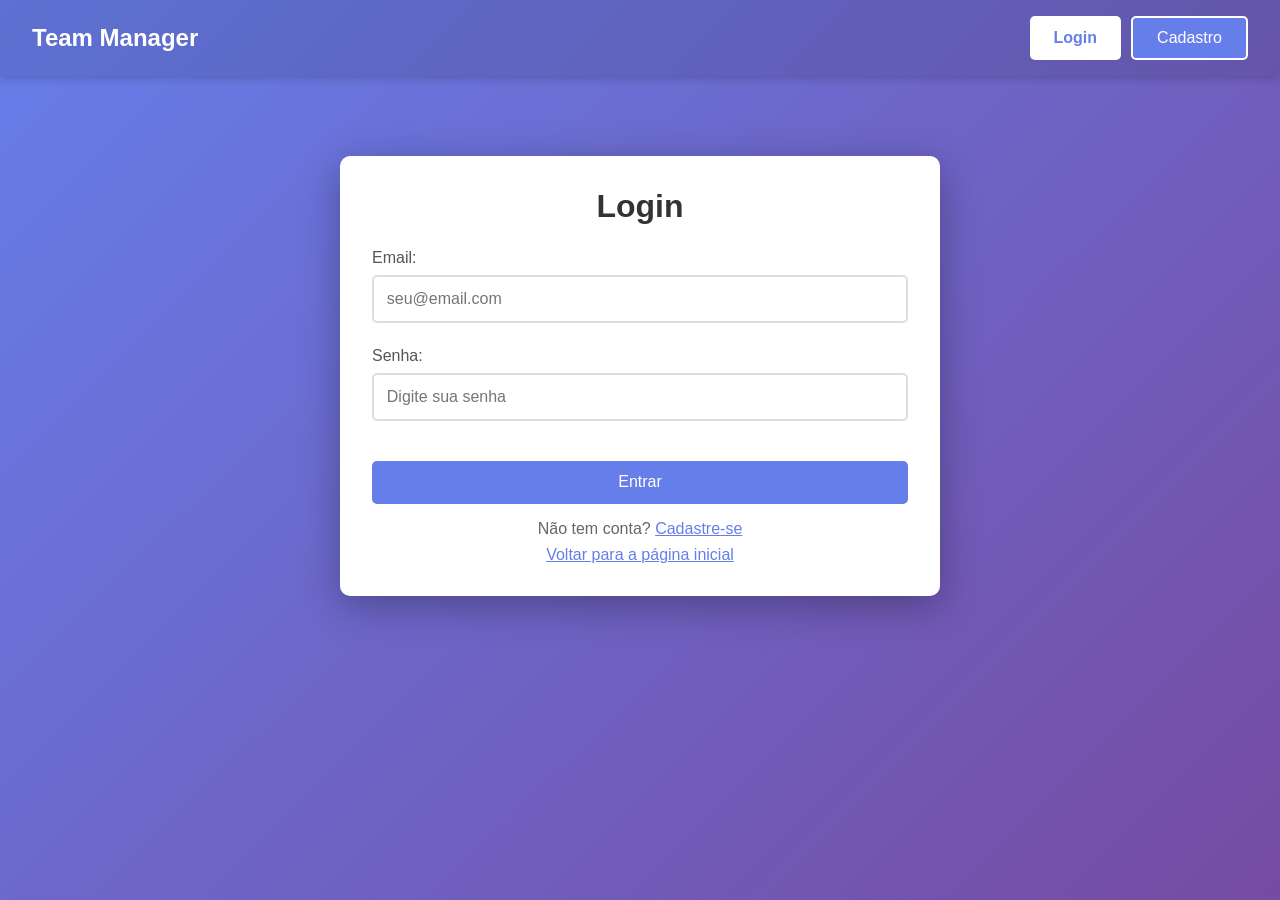
==== login.html @ f2ff6574 "subindo a v1" ====
<!doctype html>
<html lang="pt-BR">
  <head>
    <meta charset="UTF-8" />
    <meta name="viewport" content="width=device-width, initial-scale=1.0" />
    <title>Login - Gerenciamento de Times</title>
    <link rel="stylesheet" href="styles.css" />
  </head>
  <body>
    <header>
      <div class="logo">Team Manager</div>
      <div class="auth-section">
        <div id="authButtons">
          <button
            class="btn btn-login"
            onclick="window.location.href = 'login.html'"
          >
            Login
          </button>
          <button
            class="btn btn-signup"
            onclick="window.location.href = 'signup.html'"
          >
            Cadastro
          </button>
        </div>
        <div id="userSection" class="user-section" style="display: none">
          <span class="user-name" id="userName"></span>
          <button class="btn btn-logout" onclick="logout()">Sair</button>
        </div>
      </div>
    </header>

    <div class="container">
      <h2 class="form-title">Login</h2>
      <div id="loginError" class="error"></div>
      <div class="form-group">
        <label for="loginEmail">Email:</label>
        <input type="email" id="loginEmail" placeholder="seu@email.com" />
      </div>
      <div class="form-group">
        <label for="loginPassword">Senha:</label>
        <input
          type="password"
          id="loginPassword"
          placeholder="Digite sua senha"
        />
      </div>
      <button class="form-btn" onclick="handleLogin()">Entrar</button>
      <div class="toggle-form">
        Não tem conta?
        <a onclick="window.location.href = 'signup.html'">Cadastre-se</a>
      </div>
      <div class="toggle-form" style="margin-top: 0.5rem">
        <a onclick="window.location.href = 'index.html'"
          >Voltar para a página inicial</a
        >
      </div>
    </div>

    <script src="auth.js"></script>
    <script>
      function isValidEmail(email) {
        const atIndex = email.indexOf("@");
        if (atIndex < 1) return false;

        const dotIndex = email.indexOf(".", atIndex + 2);
        if (dotIndex < atIndex + 2) return false;

        const afterDot = email.length - dotIndex - 1;
        return afterDot >= 2;
      }

      function handleLogin() {
        const email = document.getElementById("loginEmail").value;
        const password = document.getElementById("loginPassword").value;
        const errorDiv = document.getElementById("loginError");

        errorDiv.classList.remove("show");

        if (!email || !password) {
          showError(errorDiv, "Email e senha são obrigatórios");
          return;
        }

        if (!isValidEmail(email)) {
          showError(errorDiv, "Formato de email inválido");
          return;
        }

        const users = getUsers();
        const user = users.find(
          (u) => u.email === email && u.password === password,
        );

        if (!user) {
          showError(errorDiv, "Email ou senha inválidos");
          return;
        }

        setLoggedUser({ name: user.name, email: user.email });
        updateAuthSection();
        window.location.href = "index.html";
      }

      window.addEventListener("load", () => {
        updateAuthSection();
        const logged = getLoggedUser();
        if (logged) {
          window.location.href = "index.html";
        }
      });
    </script>
  </body>
</html>
---- styles.css ----
* {
  margin: 0;
  padding: 0;
  box-sizing: border-box;
}

body {
  font-family: "Segoe UI", Tahoma, Geneva, Verdana, sans-serif;
  background: linear-gradient(135deg, #667eea 0%, #764ba2 100%);
  min-height: 100vh;
}

header {
  background-color: rgba(0, 0, 0, 0.1);
  padding: 1rem 2rem;
  display: flex;
  justify-content: space-between;
  align-items: center;
  box-shadow: 0 2px 10px rgba(0, 0, 0, 0.2);
}

.logo {
  color: white;
  font-size: 1.5rem;
  font-weight: bold;
}

.auth-section {
  display: flex;
  gap: 1rem;
  align-items: center;
}

.btn {
  padding: 0.7rem 1.5rem;
  border: none;
  border-radius: 5px;
  cursor: pointer;
  font-size: 1rem;
  transition: all 0.3s ease;
}

.btn-login {
  background-color: white;
  color: #667eea;
  font-weight: bold;
}

.btn-login:hover {
  background-color: #f0f0f0;
}

.btn-signup {
  margin-left: 10px;
  background-color: #667eea;
  color: white;
  border: 2px solid white;
}

.btn-signup:hover {
  background-color: #764ba2;
}

.btn-logout {
  background-color: #ff6b6b;
  color: white;
}

.btn-logout:hover {
  background-color: #ff5252;
}

.user-section {
  color: white;
  display: flex;
  gap: 1rem;
  align-items: center;
}

.user-name {
  font-size: 1rem;
}

.container {
  max-width: 600px;
  margin: 5rem auto;
  background: white;
  padding: 2rem;
  border-radius: 10px;
  box-shadow: 0 10px 40px rgba(0, 0, 0, 0.3);
}

.form-title {
  font-size: 2rem;
  margin-bottom: 1.5rem;
  color: #333;
  text-align: center;
}

.form-group {
  margin-bottom: 1.5rem;
}

label {
  display: block;
  margin-bottom: 0.5rem;
  color: #555;
  font-weight: 500;
}

input {
  width: 100%;
  padding: 0.8rem;
  border: 2px solid #ddd;
  border-radius: 5px;
  font-size: 1rem;
  transition: border-color 0.3s ease;
}

input:focus {
  outline: none;
  border-color: #667eea;
}

.form-btn {
  width: 100%;
  padding: 0.8rem;
  background-color: #667eea;
  color: white;
  border: none;
  border-radius: 5px;
  font-size: 1rem;
  cursor: pointer;
  transition: background-color 0.3s ease;
  margin-top: 1rem;
}

.form-btn:hover {
  background-color: #764ba2;
}

.toggle-form {
  text-align: center;
  margin-top: 1rem;
  color: #666;
}

.toggle-form a {
  color: #667eea;
  cursor: pointer;
  text-decoration: underline;
}

.error {
  background-color: #ffe0e0;
  color: #d32f2f;
  padding: 0.8rem;
  border-radius: 5px;
  margin-bottom: 1rem;
  display: none;
}

.error.show {
  display: block;
}

.home-section {
  text-align: center;
  color: white;
}

.home-content {
  margin-top: 3rem;
}

.home-title {
  font-size: 3rem;
  margin-bottom: 1rem;
}

.home-description {
  font-size: 1.2rem;
  margin-bottom: 2rem;
  opacity: 0.9;
}

.btn-start {
  background-color: white;
  color: #667eea;
  padding: 1rem 2rem;
  font-size: 1.1rem;
  font-weight: bold;
}

.btn-start:hover {
  background-color: #f0f0f0;
}
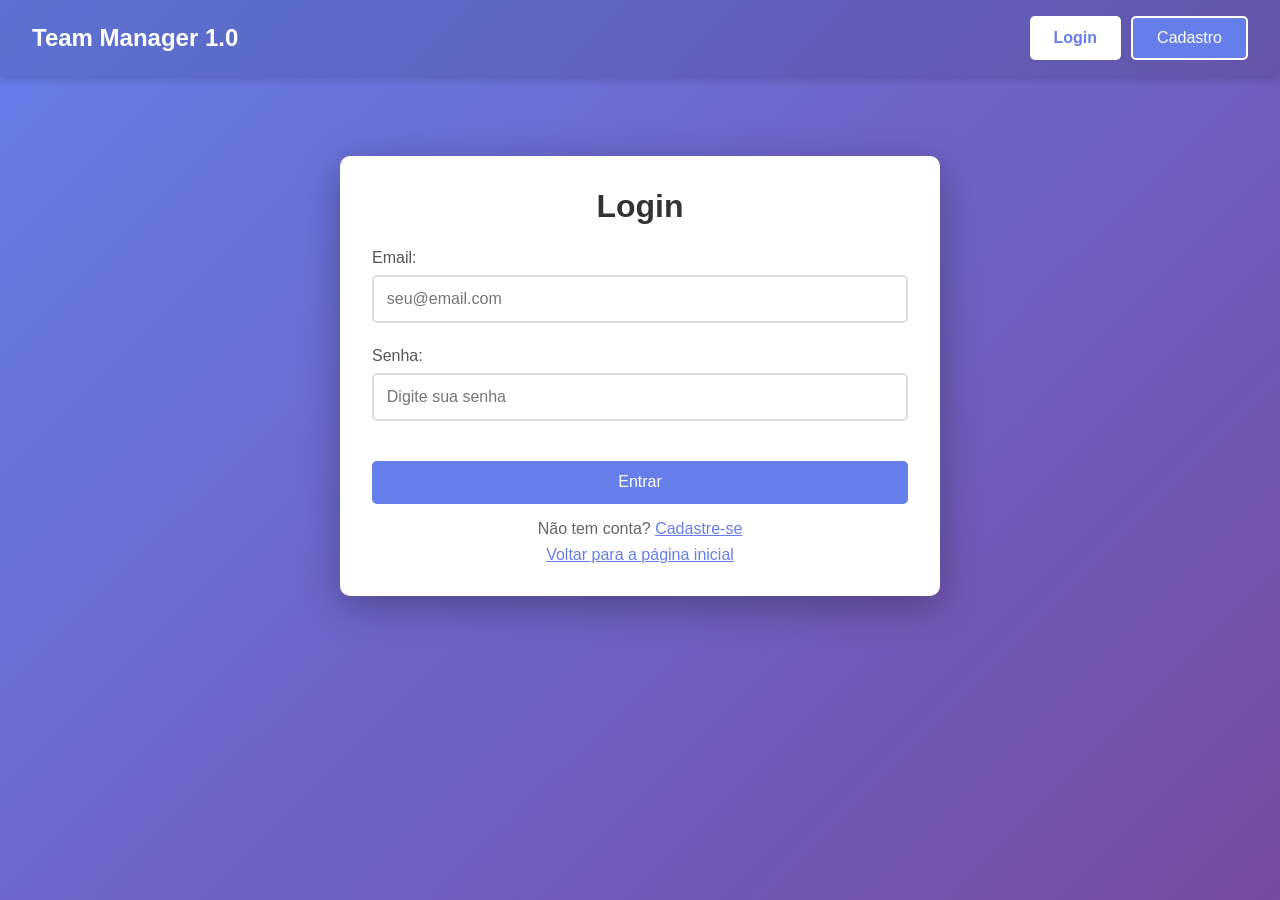
==== commit 5907b232: "Adicionado ao header o encaminhamento para pagina inicial ao clicar na logo" ====
--- a/login.html
+++ b/login.html
@@ -8,7 +8,9 @@
   </head>
   <body>
     <header>
-      <div class="logo">Team Manager</div>
+      <div class="logo" onclick="window.location.href = 'index.html'">
+        Team Manager 1.0
+      </div>
       <div class="auth-section">
         <div id="authButtons">
           <button
--- a/styles.css
+++ b/styles.css
@@ -23,6 +23,7 @@
   color: white;
   font-size: 1.5rem;
   font-weight: bold;
+  cursor: pointer;
 }
 
 .auth-section {
